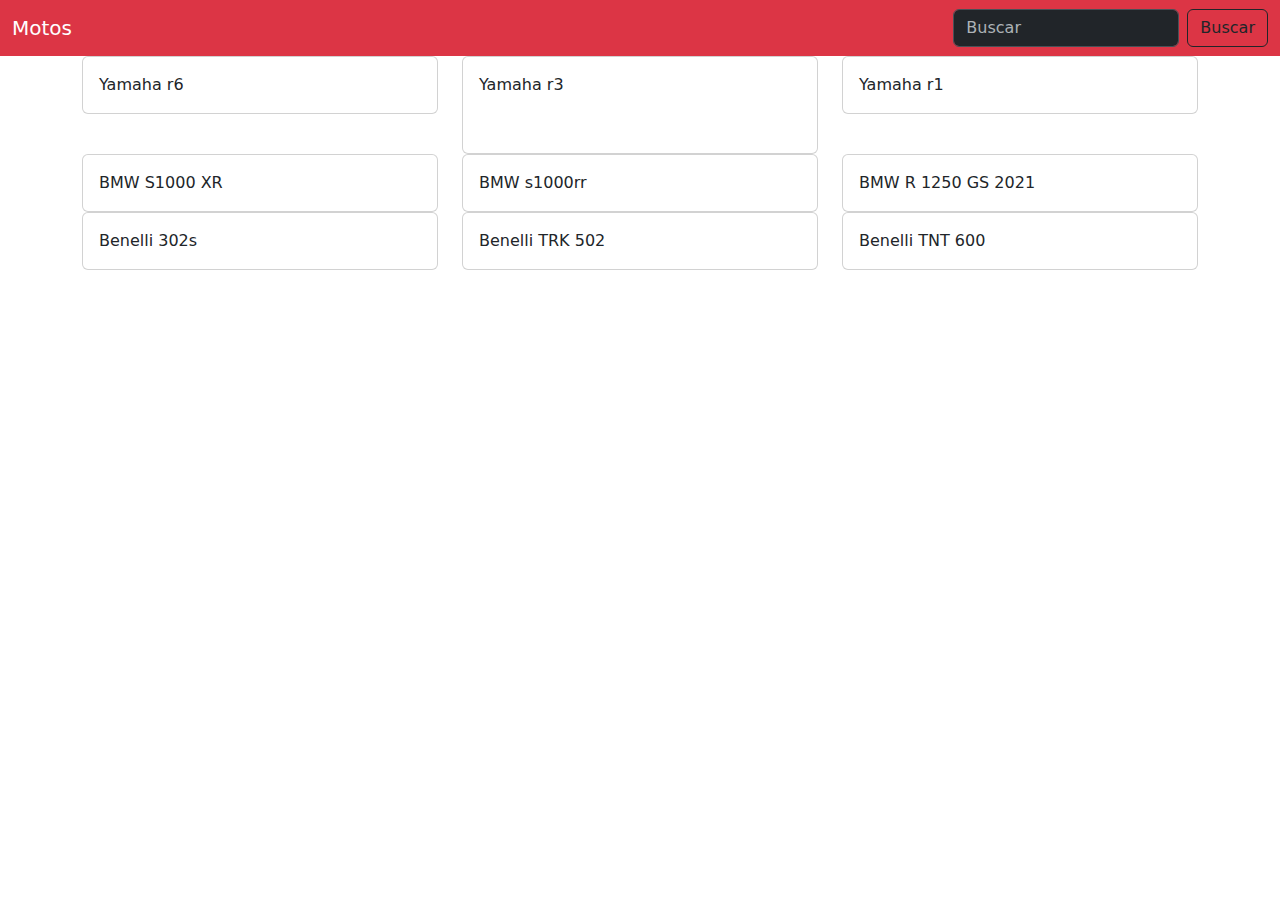
==== franco/index.html @ 2e8e7d59 "Add files via upload" ====
<!DOCTYPE html>
<html lang="en">

<head>
    <meta charset="UTF-8">
    <meta name="viewport" content="width=device-width, initial-scale=1.0">
    <title>Document</title>
    <link rel="stylesheet" href=" https://cdn.jsdelivr.net/npm/bootstrap@5.3.2/dist/css/bootstrap.min.css">
</head>

<body>
    <nav data-bs-theme="dark" class="navbar bg-danger">

        <div class="container-fluid">
            <a class="navbar-brand">Motos</a>
            <form class="d-flex" role="search">

                <input class="form-control me-2" type="buscar" placeholder="Buscar" aria-label="buscar">
                <button class="btn btn-outline-dark" type="submit">Buscar</button>
            </form>
        </div>
    </nav>
    <div class="container">

        <div class="row">

            <div class="col-12 col-md-4">
                <div class="card">
                    <img src="https://www.yamaha-motor.com.ar/images/productos/e5a7929ad2f185ae36c5b052c2f64793_md.webp?666"
                        class="card-img-top" alt="">
                    <div class="card-body">
                        <p class="card-text">Yamaha r6</p>
                    </div>
                </div>
            </div>
            <div class="col-12 col-md-4">
                <div class="card">
                    <img src="https://encrypted-tbn0.gstatic.com/images?q=tbn:ANd9GcSowNhL6XzKWzfpDj7CEuh72qwKiDLiMoWxCQ&usqp=CAU"
                        class="card-img-top" alt="">
                    <div class="card-body">
                        <p class="card-text">Yamaha r3</p>
                        <br>
                    </div>
                </div>
            </div>
            <div class="col-12 col-md-4">
                <div class="card">
                    <img src="https://www.yamaha-motor.com.ar/images/productos/5c934f63f1c6252c6fa12bfb833e8a53_md.webp?666"
                        class="card-img-top" alt="">
                    <div class="card-body">
                        <p class="card-text">Yamaha r1</p>
                    </div>
                </div>
            </div>
            <div class="col-12 col-md-4">
                <div class="card">
                    <img src="https://www.roshaus.com.ar/post/p90394490-lowres-bmw-s-1000-xr-lightw-big.jpg"
                        class="card-img-top" alt="">
                    <div class="card-body">
                        <p class="card-text">BMW S1000 XR</p>
                    </div>
                </div>
            </div>
                <div class="col-12 col-md-4">
                <div class="card">
                    <img src="https://lamoto.com.ar/wp-content/uploads/2022/09/BMW-S1000-RR-2023-lateral.jpg"
                        class="card-img-top" alt="">
                    <div class="card-body">
                        <p class="card-text">BMW s1000rr</p>
                    </div>
                </div>
                </div>
                <div class="col-12 col-md-4">
                <div class="card">
                    <img src="https://s3.eu-west-1.amazonaws.com/cdn.motorbikemag.es/wp-content/uploads/2020/10/BMW-R-1250-GS-2021-11-1.jpg"
                        class="card-img-top" alt="">
                    <div class="card-body">
                        <p class="card-text">BMW R 1250 GS 2021</p>
                    </div>
                    </div>
                </div>
                <div class="col-12 col-md-4">
                    <div class="card">
                        <img src="https://www.aszisa.com.ar/397-large_default/moto-benelli-302s.jpg"
                            class="card-img-top" alt="">
                        <div class="card-body">
                            <p class="card-text">Benelli 302s</p>
                        </div>
                        </div>
                    </div>
                    <div class="col-12 col-md-4">
                    <div class="card">
                        <img src="https://www.benelliazul.com.ar/wp-content/uploads/2021/04/trk502_My2020_gray_2.jpg"
                            class="card-img-top" alt="">
                        <div class="card-body">
                            <p class="card-text">Benelli TRK 502</p>
                        </div>
                        </div>
                    </div>
                    <div class="col-12 col-md-4">
                    <div class="card">
                        <img src="https://motos0km.com.ar/models/benelli-tnt-600-gallery-ffffff-020180513205910.jpg"
                            class="card-img-top" alt="">
                        <div class="card-body">
                            <p class="card-text">Benelli TNT 600</p>
                        </div>
                    </div>
                    </div>

                </div>
            </div>
        </div>
    </div>
    </div>






    <script src="https://cdn.jsdelivr.net/npm/bootstrap@5.3.2/dist/js/bootstrap.bundle.min.js"></script>
</body>

</html>
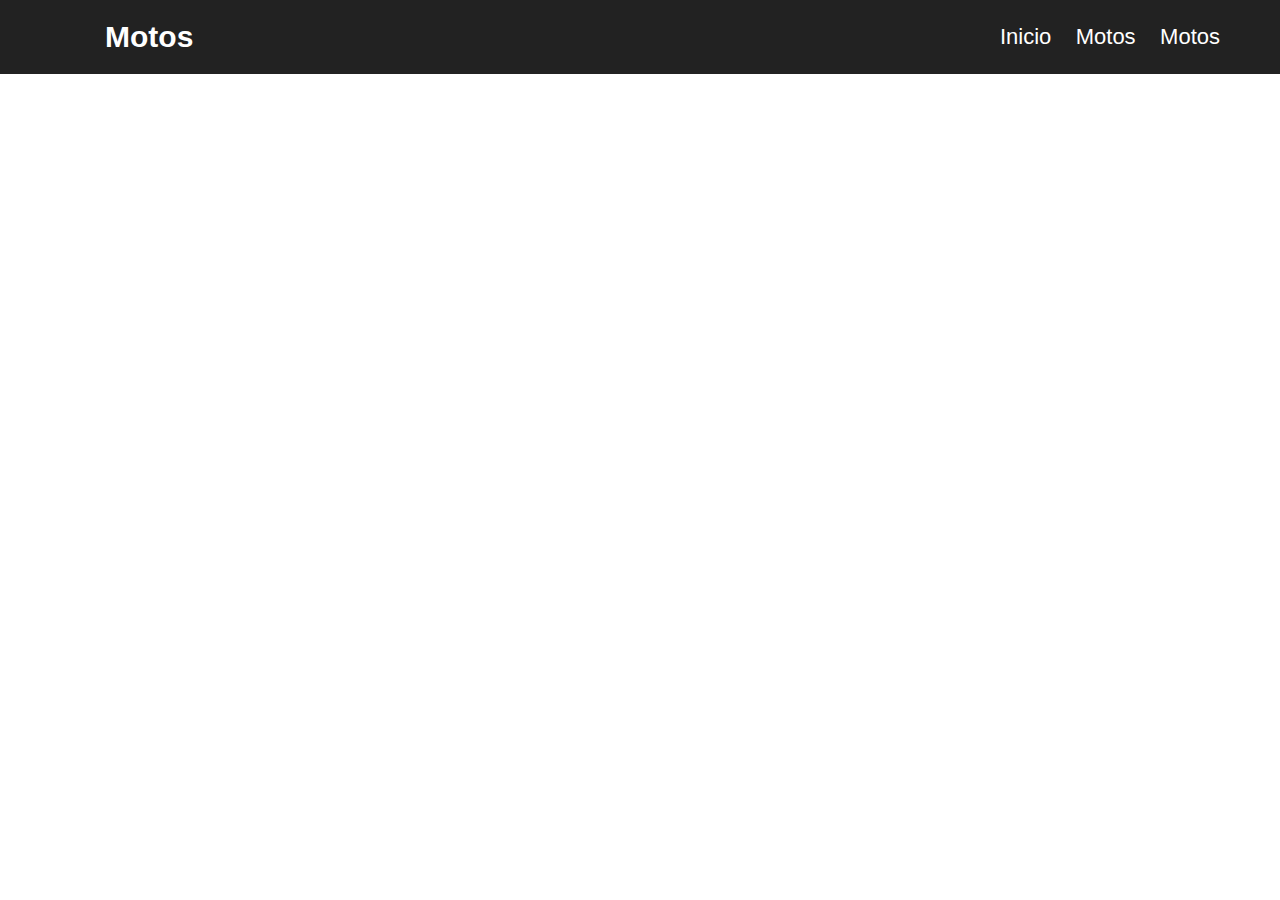
==== commit 163e24f5: "Pagina" ====
--- a/franco/index.html
+++ b/franco/index.html
@@ -4,121 +4,37 @@
 <head>
     <meta charset="UTF-8">
     <meta name="viewport" content="width=device-width, initial-scale=1.0">
+    <link rel="stylesheet" href="pag.css">
     <title>Document</title>
-    <link rel="stylesheet" href=" https://cdn.jsdelivr.net/npm/bootstrap@5.3.2/dist/css/bootstrap.min.css">
+
+
+    <link rel="preconnect" href="https://fonts.googleapis.com">
+<link rel="preconnect" href="https://fonts.gstatic.com" crossorigin>
+<link href="https://fonts.googleapis.com/css2?family=Roboto+Mono:ital@1&display=swap" rel="stylesheet">
 </head>
 
 <body>
-    <nav data-bs-theme="dark" class="navbar bg-danger">
 
-        <div class="container-fluid">
-            <a class="navbar-brand">Motos</a>
-            <form class="d-flex" role="search">
+    <header class="Header">
+        <div class="Header-Logo">
+            <img src="https://cdn.pixabay.com/photo/2017/03/16/21/18/logo-2150297_1280.png" alt="">
+            <h2>Motos</h2>
+        </div>
 
-                <input class="form-control me-2" type="buscar" placeholder="Buscar" aria-label="buscar">
-                <button class="btn btn-outline-dark" type="submit">Buscar</button>
-            </form>
-        </div>
-    </nav>
-    <div class="container">
 
-        <div class="row">
-
-            <div class="col-12 col-md-4">
-                <div class="card">
-                    <img src="https://www.yamaha-motor.com.ar/images/productos/e5a7929ad2f185ae36c5b052c2f64793_md.webp?666"
-                        class="card-img-top" alt="">
-                    <div class="card-body">
-                        <p class="card-text">Yamaha r6</p>
-                    </div>
-                </div>
-            </div>
-            <div class="col-12 col-md-4">
-                <div class="card">
-                    <img src="https://encrypted-tbn0.gstatic.com/images?q=tbn:ANd9GcSowNhL6XzKWzfpDj7CEuh72qwKiDLiMoWxCQ&usqp=CAU"
-                        class="card-img-top" alt="">
-                    <div class="card-body">
-                        <p class="card-text">Yamaha r3</p>
-                        <br>
-                    </div>
-                </div>
-            </div>
-            <div class="col-12 col-md-4">
-                <div class="card">
-                    <img src="https://www.yamaha-motor.com.ar/images/productos/5c934f63f1c6252c6fa12bfb833e8a53_md.webp?666"
-                        class="card-img-top" alt="">
-                    <div class="card-body">
-                        <p class="card-text">Yamaha r1</p>
-                    </div>
-                </div>
-            </div>
-            <div class="col-12 col-md-4">
-                <div class="card">
-                    <img src="https://www.roshaus.com.ar/post/p90394490-lowres-bmw-s-1000-xr-lightw-big.jpg"
-                        class="card-img-top" alt="">
-                    <div class="card-body">
-                        <p class="card-text">BMW S1000 XR</p>
-                    </div>
-                </div>
-            </div>
-                <div class="col-12 col-md-4">
-                <div class="card">
-                    <img src="https://lamoto.com.ar/wp-content/uploads/2022/09/BMW-S1000-RR-2023-lateral.jpg"
-                        class="card-img-top" alt="">
-                    <div class="card-body">
-                        <p class="card-text">BMW s1000rr</p>
-                    </div>
-                </div>
-                </div>
-                <div class="col-12 col-md-4">
-                <div class="card">
-                    <img src="https://s3.eu-west-1.amazonaws.com/cdn.motorbikemag.es/wp-content/uploads/2020/10/BMW-R-1250-GS-2021-11-1.jpg"
-                        class="card-img-top" alt="">
-                    <div class="card-body">
-                        <p class="card-text">BMW R 1250 GS 2021</p>
-                    </div>
-                    </div>
-                </div>
-                <div class="col-12 col-md-4">
-                    <div class="card">
-                        <img src="https://www.aszisa.com.ar/397-large_default/moto-benelli-302s.jpg"
-                            class="card-img-top" alt="">
-                        <div class="card-body">
-                            <p class="card-text">Benelli 302s</p>
-                        </div>
-                        </div>
-                    </div>
-                    <div class="col-12 col-md-4">
-                    <div class="card">
-                        <img src="https://www.benelliazul.com.ar/wp-content/uploads/2021/04/trk502_My2020_gray_2.jpg"
-                            class="card-img-top" alt="">
-                        <div class="card-body">
-                            <p class="card-text">Benelli TRK 502</p>
-                        </div>
-                        </div>
-                    </div>
-                    <div class="col-12 col-md-4">
-                    <div class="card">
-                        <img src="https://motos0km.com.ar/models/benelli-tnt-600-gallery-ffffff-020180513205910.jpg"
-                            class="card-img-top" alt="">
-                        <div class="card-body">
-                            <p class="card-text">Benelli TNT 600</p>
-                        </div>
-                    </div>
-                    </div>
-
-                </div>
-            </div>
-        </div>
-    </div>
-    </div>
+        <nav class="Header__Nav">
+            <a href="index.html">Inicio</a>
+            <a href="">Motos</a>
+            <a href="Motos.html">Motos</a>
+        </nav>
+    </header>
 
 
 
 
 
 
-    <script src="https://cdn.jsdelivr.net/npm/bootstrap@5.3.2/dist/js/bootstrap.bundle.min.js"></script>
+
 </body>
 
 </html>--- a/franco/pag.css
+++ b/franco/pag.css
@@ -0,0 +1,173 @@
+* {
+    padding: 0px;
+    margin: 0px;
+    font-family: 'Roboto Mono', monospace;
+font-family: 'Sofia Sans Semi Condensed', sans-serif;
+}
+
+
+
+.Header {
+    background-color: #222;
+    display: flex;
+    justify-content: space-between;
+    align-items: center;
+    padding: 20px 0px;
+}
+
+
+
+
+
+
+
+.Header-Logo {
+    display: flex;
+    align-items: center;
+    margin-left: 15px;
+    transition: all .3s;
+}
+
+.Header-Logo:hover {
+    transform: scale(1.05);
+}
+
+
+
+
+
+
+
+.Header-Logo h2 {
+    color: white;
+    font-size: 30px;
+}
+
+.Header-Logo img {
+    width: 80px;
+    border-radius: 20px;
+    margin-right: 10px;
+
+}
+
+
+
+
+
+
+
+
+.Header__Nav {
+    margin-right: 50px;
+}
+
+.Header__Nav a{
+    text-decoration: none;
+    color: white;
+    font-size: 22px;
+    padding: 0px 10px;
+}
+
+.Header__Nav a:hover {
+    color: #05f;
+}
+
+
+
+
+
+
+
+
+
+
+
+
+
+
+
+
+
+
+.Main {
+    background-color: #eee;
+    height: 10000px;
+}
+
+.Main__Article {
+    display: flex;
+    justify-content: center;
+    flex-wrap: wrap;
+}
+
+
+
+
+.Main__Article-Yamaha {
+    padding: 60px 0px;
+    text-align: center;
+}
+
+.Main
+
+
+
+
+.Main__Article-Yamaha-Logo {
+    display: flex;
+    justify-content: center;
+    align-items: center;
+}
+
+.Main__Article-Yamaha-Logo img{
+    width: 120px;
+    border-radius: 10px;
+    margin-right: 25px;
+}
+
+.Main__Article-Yamaha-Logo h2 {
+    font-size: 45px;
+}
+
+
+
+
+
+
+
+
+
+
+
+
+
+.Main__Article-Yamaha-Card {
+    display: flex;
+    justify-content: center;
+}
+
+
+
+
+.Card {
+    margin: 20px 20px;
+    background-color: #ccc;
+    box-shadow: 2px 5px 12px 0px black;
+    transition: all .3s;
+    text-decoration: none;
+    color: black;
+}
+
+
+.Card img {
+    width: 260px;
+
+}
+
+.Main__Article-Yamahar3-Card img{
+    width: 314px;
+}
+
+.Card:hover {
+    transform: scale(1.05);
+}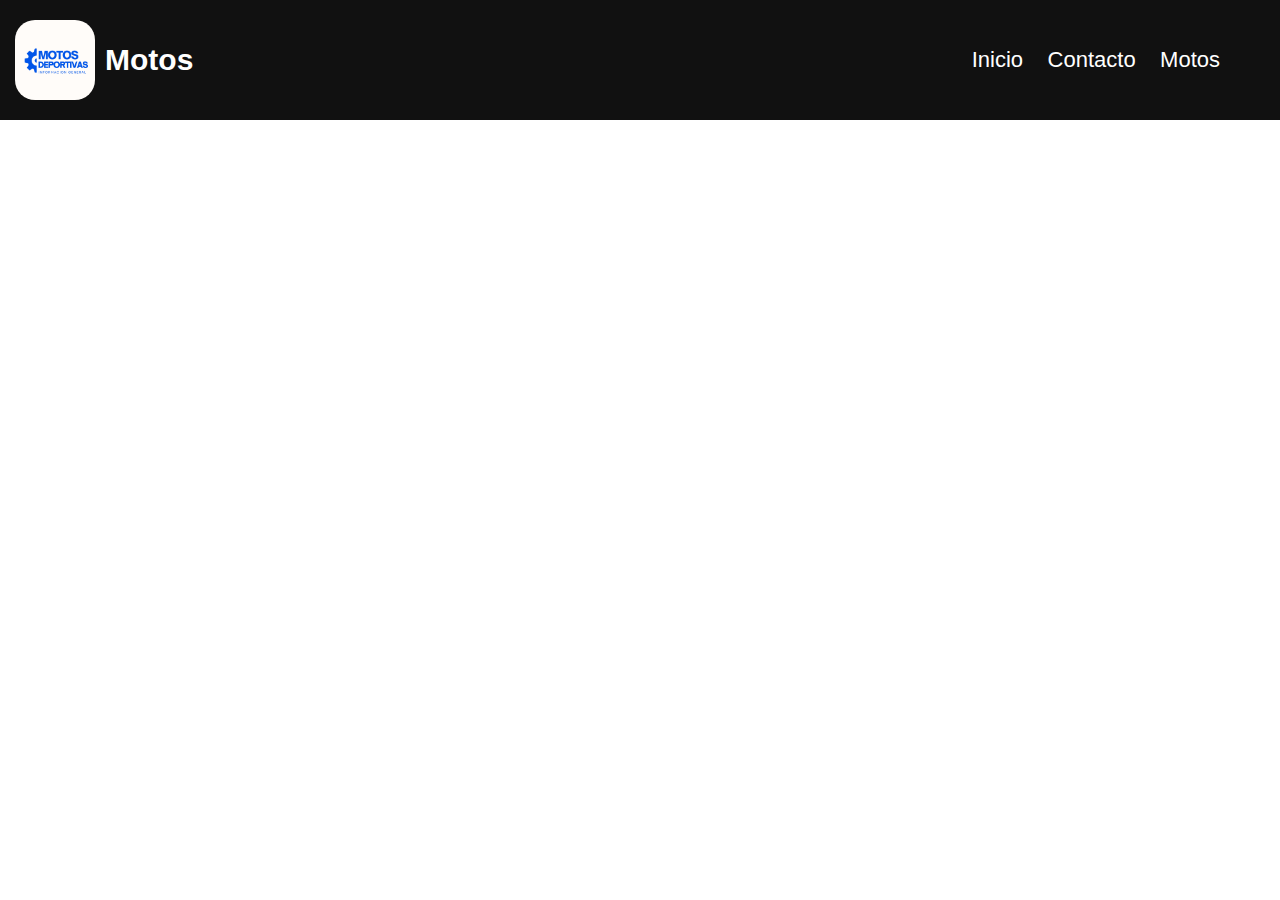
==== commit 6cc2c9f2: "Pagina Motos" ====
--- a/franco/index.html
+++ b/franco/index.html
@@ -7,6 +7,8 @@
     <link rel="stylesheet" href="pag.css">
     <title>Document</title>
 
+    
+    <link rel="icon" href="Img/Mecanica_Integral.png" type="image/x-icon">
 
     <link rel="preconnect" href="https://fonts.googleapis.com">
 <link rel="preconnect" href="https://fonts.gstatic.com" crossorigin>
@@ -17,14 +19,14 @@
 
     <header class="Header">
         <div class="Header-Logo">
-            <img src="https://cdn.pixabay.com/photo/2017/03/16/21/18/logo-2150297_1280.png" alt="">
+            <img src="Img/Mecanica_Integral.png" alt="">
             <h2>Motos</h2>
         </div>
 
 
         <nav class="Header__Nav">
             <a href="index.html">Inicio</a>
-            <a href="">Motos</a>
+            <a href="">Contacto</a>
             <a href="Motos.html">Motos</a>
         </nav>
     </header>
--- a/franco/pag.css
+++ b/franco/pag.css
@@ -8,9 +8,10 @@
 
 
 .Header {
-    background-color: #222;
+    background-color: #111;
     display: flex;
     justify-content: space-between;
+    flex-wrap: wrap;
     align-items: center;
     padding: 20px 0px;
 }
@@ -77,27 +78,41 @@
 
 
 
-
-
-
-
-
-
-
-
+@media only screen and (max-width: 570px) {
+
+    .Header {
+        justify-content: center;
+    }
+
+    .Header-Logo {
+        margin-left: 0px;
+    }
+
+    .Header__Nav {
+        padding: 8px 0px;
+        margin-right: 0px;
+    }
+
+
+}
 
 
 
 
 .Main {
-    background-color: #eee;
-    height: 10000px;
+    background: url(Img/MotosM.png);
+    background-position: center;
+    background-attachment: fixed;
+    background-repeat: no-repeat;
+    background-size: 100%;
 }
 
 .Main__Article {
     display: flex;
     justify-content: center;
-    flex-wrap: wrap;
+    align-items: center;
+    flex-wrap: wrap;
+    background-color: #bbb4;
 }
 
 
@@ -106,10 +121,8 @@
 .Main__Article-Yamaha {
     padding: 60px 0px;
     text-align: center;
-}
-
-.Main
-
+    width: 100%;
+}
 
 
 
@@ -132,42 +145,153 @@
 
 
 
-
-
-
-
-
-
-
-
-
 .Main__Article-Yamaha-Card {
     display: flex;
     justify-content: center;
-}
-
-
-
-
-.Card {
+    flex-wrap: wrap;
+}
+
+
+
+
+
+
+
+
+
+
+.Card 
+{
     margin: 20px 20px;
     background-color: #ccc;
     box-shadow: 2px 5px 12px 0px black;
     transition: all .3s;
     text-decoration: none;
     color: black;
+    border-radius: 10px;
+}
+
+
+.Card:hover {
+    transform: scale(1.05);
 }
 
 
 .Card img {
+    border-radius: 8px;
     width: 260px;
-
 }
 
 .Main__Article-Yamahar3-Card img{
     width: 314px;
 }
 
-.Card:hover {
-    transform: scale(1.05);
-}+
+.Main__Article-BmwS1000rr-Card img{
+    width: 300px;
+}
+
+
+.Main__Article-Benelli302s-Card img {
+    height: 200px;
+    object-fit: initial;
+    object-position: center;
+}
+
+.Main__Article-Benellitrk502-Card img {
+    height: 200px;
+    width: 300px;
+}
+
+.Main__Article-Benellitnt600i-Card img {
+    height: 200px;
+    background-color: white;
+}
+
+
+
+
+
+
+
+
+
+
+.Main__Article-Bmw {
+    padding: 100px 0px;
+    text-align: center;
+    width: 100%;
+}
+
+.Main__Article-Bmw-Logo {
+    display: flex;
+    justify-content: center;
+    align-items: center;
+}
+
+.Main__Article-Bmw-Logo img{
+    width: 120px;
+    border-radius: 10px;
+    margin-right: 25px;
+}
+
+.Main__Article-Bmw-Logo h2 {
+    font-size: 45px;
+}
+
+
+
+
+
+.Main__Article-Bmw-Card {
+    display: flex;
+    justify-content: center;
+    flex-wrap: wrap;
+}
+
+
+
+
+
+
+
+
+
+
+
+.Main__Article-Benelli {
+    padding: 100px 0px;
+    text-align: center;
+    width: 100%;
+}
+
+.Main__Article-Benelli-Logo {
+    display: flex;
+    justify-content: center;
+    align-items: center;
+}
+
+.Main__Article-Benelli-Logo img{
+    width: 120px;
+    border-radius: 10px;
+    margin-right: 25px;
+}
+
+.Main__Article-Benelli-Logo h2 {
+    font-size: 45px;
+}
+
+
+
+
+
+.Main__Article-Benelli-Card {
+    display: flex;
+    justify-content: center;
+    flex-wrap: wrap;
+}
+
+
+
+
+
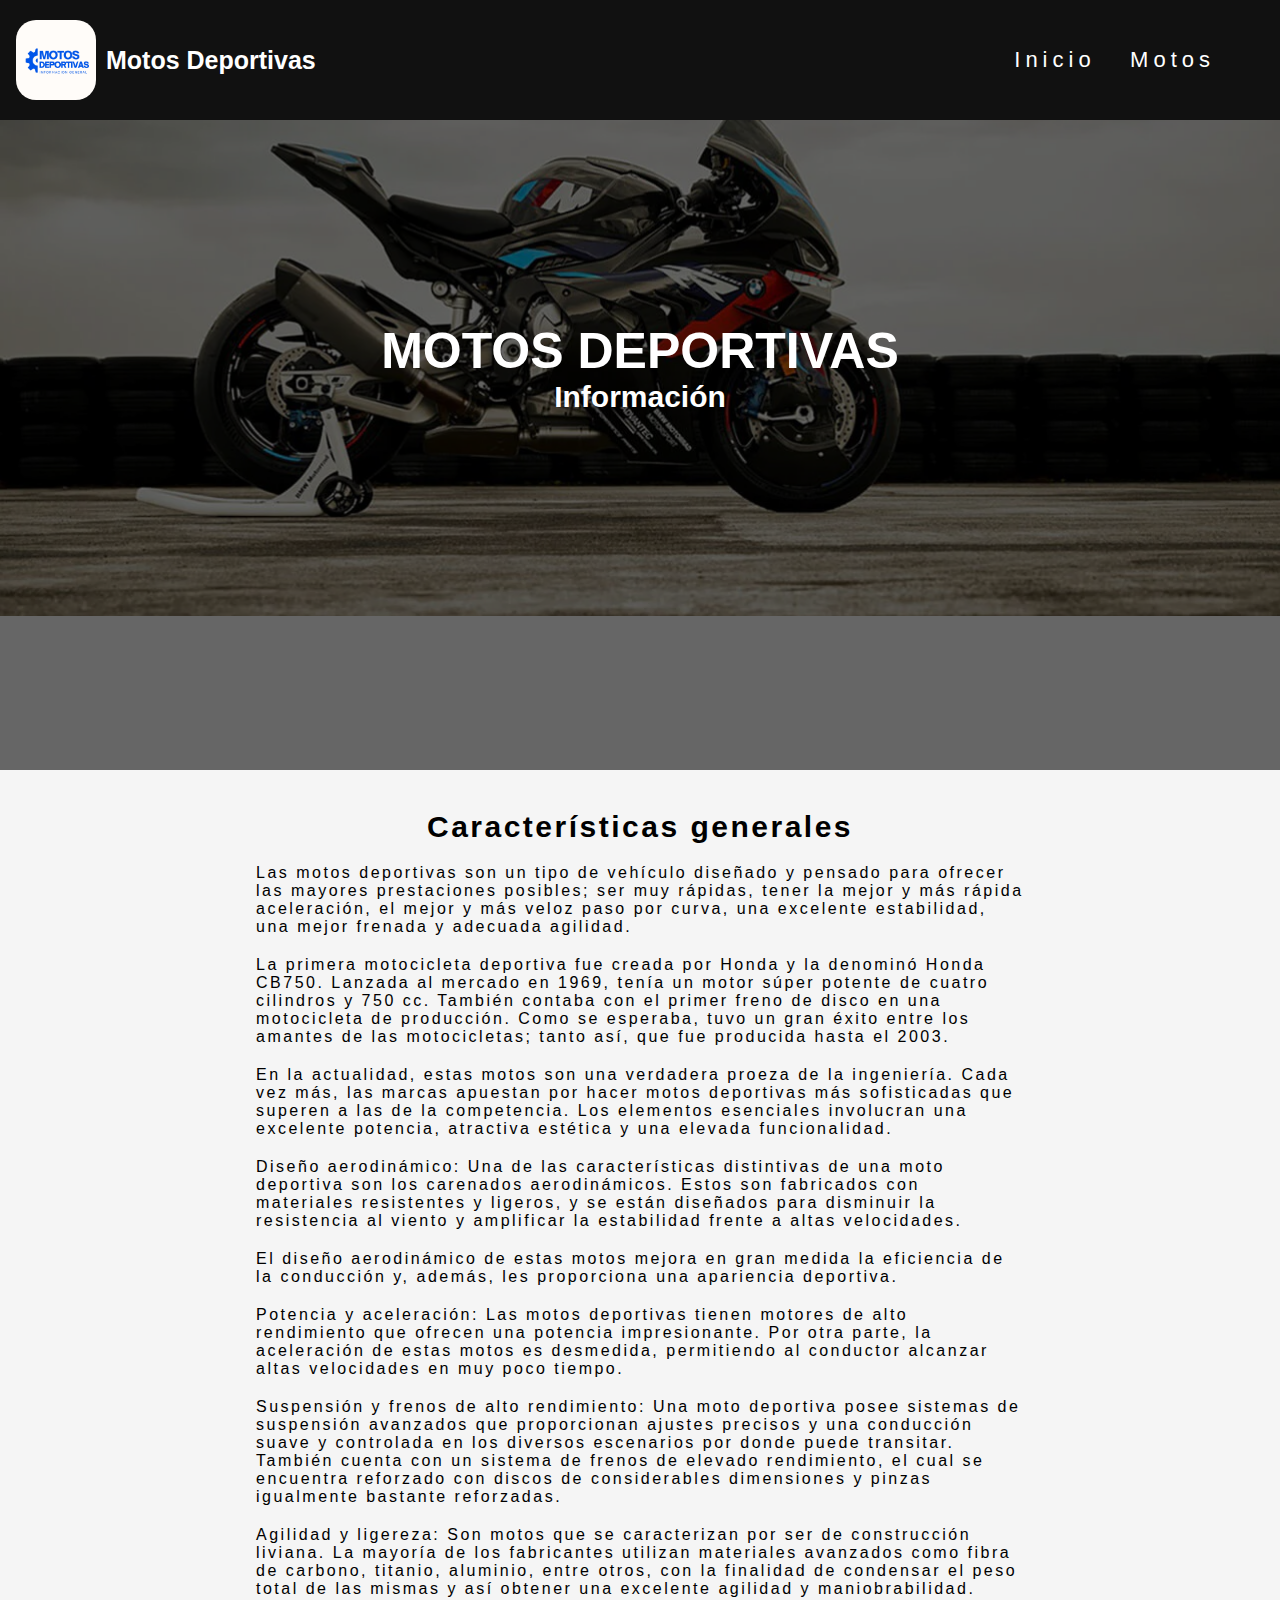
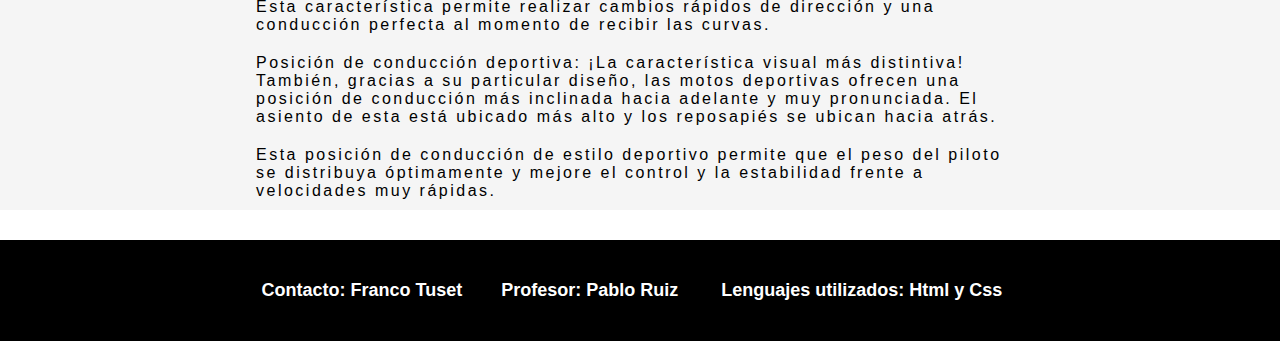
==== commit b26ea64e: "PaginaWeb Motos" ====
--- a/franco/index.html
+++ b/franco/index.html
@@ -5,7 +5,7 @@
     <meta charset="UTF-8">
     <meta name="viewport" content="width=device-width, initial-scale=1.0">
     <link rel="stylesheet" href="pag.css">
-    <title>Document</title>
+    <title>Motos Deportivas</title>
 
     
     <link rel="icon" href="Img/Mecanica_Integral.png" type="image/x-icon">
@@ -13,6 +13,7 @@
     <link rel="preconnect" href="https://fonts.googleapis.com">
 <link rel="preconnect" href="https://fonts.gstatic.com" crossorigin>
 <link href="https://fonts.googleapis.com/css2?family=Roboto+Mono:ital@1&display=swap" rel="stylesheet">
+<link rel="stylesheet" href="https://cdnjs.cloudflare.com/ajax/libs/font-awesome/6.4.2/css/all.min.css" integrity="sha512-z3gLpd7yknf1YoNbCzqRKc4qyor8gaKU1qmn+CShxbuBusANI9QpRohGBreCFkKxLhei6S9CQXFEbbKuqLg0DA==" crossorigin="anonymous" referrerpolicy="no-referrer" />
 </head>
 
 <body>
@@ -20,13 +21,12 @@
     <header class="Header">
         <div class="Header-Logo">
             <img src="Img/Mecanica_Integral.png" alt="">
-            <h2>Motos</h2>
+            <h2>Motos Deportivas</h2>
         </div>
 
 
         <nav class="Header__Nav">
             <a href="index.html">Inicio</a>
-            <a href="">Contacto</a>
             <a href="Motos.html">Motos</a>
         </nav>
     </header>
@@ -35,6 +35,46 @@
 
 
 
+    <main class="Main-Inicio">
+
+        <article class="Main-Inicio__Article">
+
+            <section class="Main-Inicio__Article-Portada">
+                <div class="Main-Inicio__Article-Portada-Container">
+                    <h1>MOTOS DEPORTIVAS</h1>
+                    <h2>Información</h2>
+                    <a href="#Información"><i class="fa-sharp fa-solid fa-arrow-down"></i></a>
+                </div>
+            </section>
+
+
+
+            <section class="Main-Inicio__Article-Informacion">
+
+                <div class="Main-Inicio__Article-Informacion-Container">
+                    <h3 id="Información">Características generales</h3>
+                    <p>Las motos deportivas son un tipo de vehículo diseñado y pensado para ofrecer las mayores prestaciones posibles; ser muy rápidas, tener la mejor y más rápida aceleración, el mejor y más veloz paso por curva, una excelente estabilidad, una mejor frenada y adecuada agilidad.
+                    </p>
+                    <p>La primera motocicleta deportiva fue creada por Honda y la denominó Honda CB750. Lanzada al mercado en 1969, tenía un motor súper potente de cuatro cilindros y 750 cc. También contaba con el primer freno de disco en una motocicleta de producción. Como se esperaba, tuvo un gran éxito entre los amantes de las motocicletas; tanto así, que fue producida hasta el 2003.</p>
+                    <p>En la actualidad, estas motos son una verdadera proeza de la ingeniería. Cada vez más, las marcas apuestan por hacer motos deportivas más sofisticadas que superen a las de la competencia. Los elementos esenciales involucran una excelente potencia, atractiva estética y una elevada funcionalidad.</p>
+                    <p>Diseño aerodinámico: Una de las características distintivas de una moto deportiva son los carenados aerodinámicos. Estos son fabricados con materiales resistentes y ligeros, y se están diseñados para disminuir la resistencia al viento y amplificar la estabilidad frente a altas velocidades.</p>
+                    <p>El diseño aerodinámico de estas motos mejora en gran medida la eficiencia de la conducción y, además, les proporciona una apariencia deportiva.</p>
+                    <p>Potencia y aceleración: Las motos deportivas tienen motores de alto rendimiento que ofrecen una potencia impresionante. Por otra parte, la aceleración de estas motos es desmedida, permitiendo al conductor alcanzar altas velocidades en muy poco tiempo.</p>
+                    <p>Suspensión y frenos de alto rendimiento: Una moto deportiva posee sistemas de suspensión avanzados que proporcionan ajustes precisos y una conducción suave y controlada en los diversos escenarios por donde puede transitar. También cuenta con un sistema de frenos de elevado rendimiento, el cual se encuentra reforzado con discos de considerables dimensiones y pinzas igualmente bastante reforzadas.</p>
+                    <p>Agilidad y ligereza: Son motos que se caracterizan por ser de construcción liviana. La mayoría de los fabricantes utilizan materiales avanzados como fibra de carbono, titanio, aluminio, entre otros, con la finalidad de condensar el peso total de las mismas y así obtener una excelente agilidad y maniobrabilidad. Esta característica permite realizar cambios rápidos de dirección y una conducción perfecta al momento de recibir las curvas.</p>
+                    <p>Posición de conducción deportiva: ¡La característica visual más distintiva! También, gracias a su particular diseño, las motos deportivas ofrecen una posición de conducción más inclinada hacia adelante y muy pronunciada. El asiento de esta está ubicado más alto y los reposapiés se ubican hacia atrás.</p>
+                    <p>Esta posición de conducción de estilo deportivo permite que el peso del piloto se distribuya óptimamente y mejore el control y la estabilidad frente a velocidades muy rápidas.</p>
+                </div>
+            </section>
+        </article>
+    </main>
+
+
+    <footer class="Footer">
+        <a href="https://www.instagram.com/franco_tuset/" target="_blank"><i class="fa-brands fa-instagram"></i><h4>Contacto: Franco Tuset</h4></a>
+        <a href="#"><i class="fa-solid fa-user"></i><h4>Profesor: Pablo Ruiz</h4></a>
+        <a href="#"><i class="fa-brands fa-html5"></i><i class="fa-brands fa-css3-alt"></i><h4>Lenguajes utilizados: Html y Css</h4></a>
+    </footer>
 
 
 </body>
--- a/franco/pag.css
+++ b/franco/pag.css
@@ -25,7 +25,7 @@
 .Header-Logo {
     display: flex;
     align-items: center;
-    margin-left: 15px;
+    margin-left: 16px;
     transition: all .3s;
 }
 
@@ -41,7 +41,7 @@
 
 .Header-Logo h2 {
     color: white;
-    font-size: 30px;
+    font-size: 25px;
 }
 
 .Header-Logo img {
@@ -66,19 +66,24 @@
     text-decoration: none;
     color: white;
     font-size: 22px;
-    padding: 0px 10px;
+    padding: 0px 15px;
+    letter-spacing: 5px;
+    transition: all .2s;
 }
 
 .Header__Nav a:hover {
     color: #05f;
-}
-
-
-
-
-
-
-@media only screen and (max-width: 570px) {
+    text-decoration: underline;
+    text-underline-offset: 5px;
+    text-decoration-thickness: 1px;
+}
+
+
+
+
+
+
+@media only screen and (max-width: 685px) {
 
     .Header {
         justify-content: center;
@@ -95,6 +100,108 @@
 
 
 }
+
+
+
+
+
+.Main-Inicio__Article {
+    display: flex;
+    justify-content: center;
+    flex-wrap: wrap;
+}
+
+
+
+.Main-Inicio__Article-Portada {
+    
+    background: url(Img/PortadaBm.png);
+    background-position-y: -220px;
+    background-repeat: no-repeat;
+    background-size: cover;
+
+    height: 650px;
+    text-align: center;
+    width: 100%;
+    color: white;
+}
+
+.Main-Inicio__Article-Portada-Container {
+    background-color: #0009;
+    height: 650px;
+}
+
+.Main-Inicio__Article-Portada-Container h1 {
+    padding-top: 202px;
+    font-size: 50px;
+}
+ 
+.Main-Inicio__Article-Portada-Container h2 {
+    font-size: 30px;
+}
+
+
+.Main-Inicio__Article-Portada-Container a {
+    text-decoration: none;
+    color: white;
+}
+
+
+.Main-Inicio__Article-Portada-Container i {
+    margin-top: 30px;
+    font-size: 120px;
+    transition: all .2s;
+}
+
+.Main-Inicio__Article-Portada-Container i:hover {
+    transform: scale(1.1);
+}
+
+
+.Main-Inicio__Article-Informacion {
+    padding-top: 30px;
+    display: flex;
+    justify-content: center;
+    flex-wrap: wrap;
+    background-color: #ccc3;
+    width: 100%;
+}
+
+.Main-Inicio__Article-Informacion-Container {
+    display: flex;
+    justify-content: center;
+    flex-wrap: wrap;
+    letter-spacing: 2.5px;
+    width: 60%;
+
+}
+
+.Main-Inicio__Article-Informacion h3 {
+    font-size: 30px;
+    padding: 10px 0px;
+}
+
+.Main-Inicio__Article-Informacion p {
+    padding: 10px 0px;
+}
+
+
+
+
+
+
+
+
+
+
+
+
+
+
+
+
+
+
 
 
 
@@ -112,7 +219,7 @@
     justify-content: center;
     align-items: center;
     flex-wrap: wrap;
-    background-color: #bbb4;
+    background-color: #6666;
 }
 
 
@@ -295,3 +402,42 @@
 
 
 
+
+
+
+
+
+
+
+
+
+
+
+.Footer {
+    margin-top: 30px;
+    background-color: #000;
+    text-align: center;
+    color: white;
+    padding: 40px 0px;
+    font-size: 18px;
+}
+
+.Footer a {
+    text-decoration: none;
+    color: white;
+}
+
+.Footer h4 {
+    display: inline-block; 
+    padding-right: 25px;
+    padding-left: 5px;
+}
+
+.Footer i {
+    padding: 0px 2px;
+    transition: all .2s;
+}
+
+.Footer i:hover {
+    transform: scale(1.05);
+}